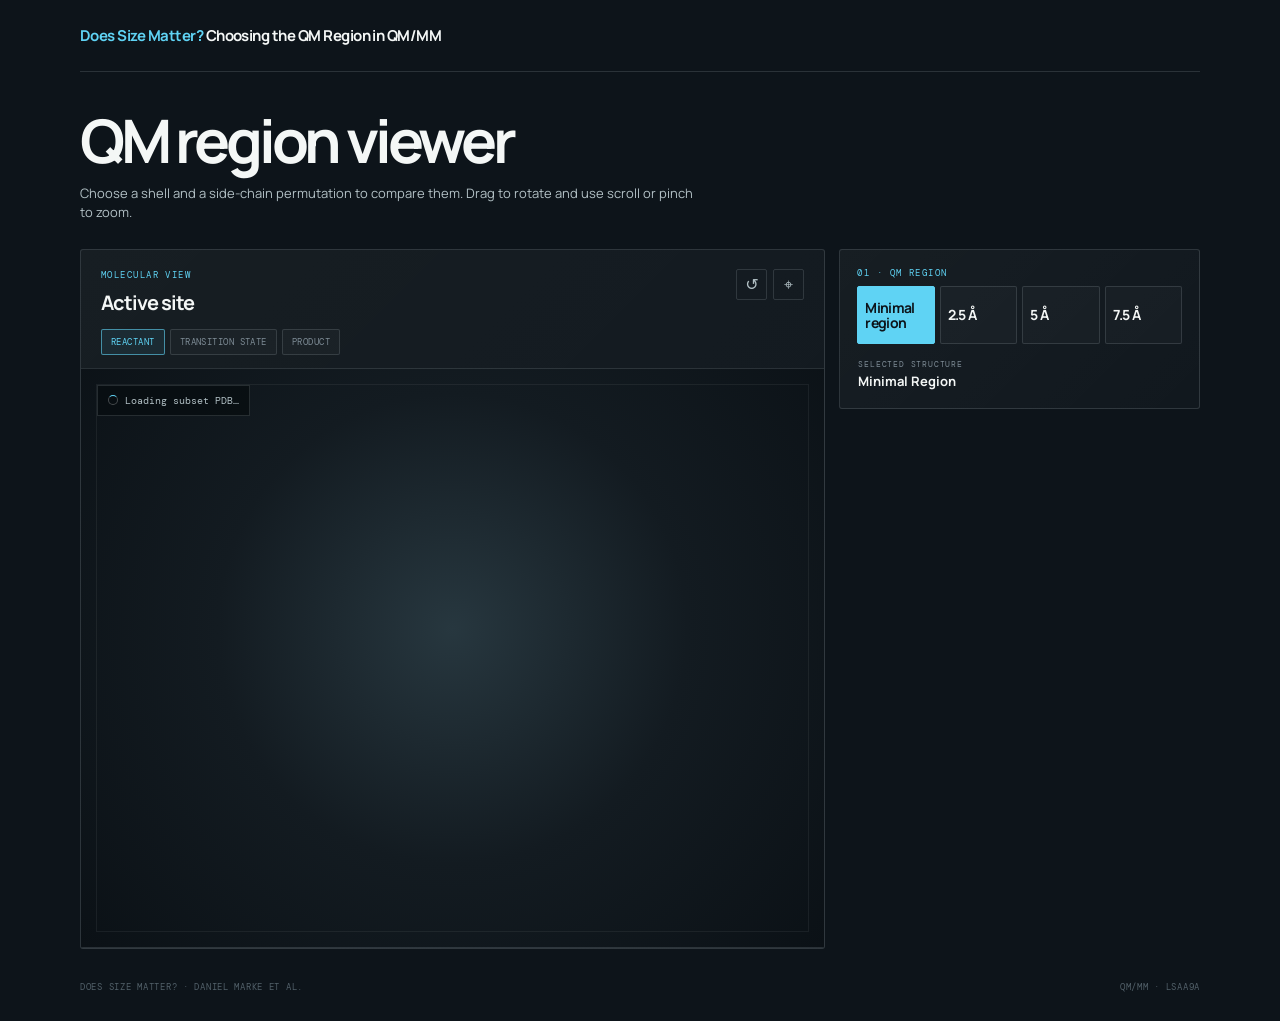
==== data/index.html @ a7088e51 "Add files via upload" ====
<!doctype html>
<html lang="en">
  <head>
    <meta charset="utf-8" />
    <meta name="viewport" content="width=device-width, initial-scale=1" />
    <meta name="theme-color" content="#0b1117" />
    <meta name="description" content="Interactive 3D companion to Does Size Matter?" />
    <title>Does Size Matter? · QM region viewer</title>
    <link rel="preconnect" href="https://fonts.googleapis.com" />
    <link rel="preconnect" href="https://fonts.gstatic.com" crossorigin />
    <link href="https://fonts.googleapis.com/css2?family=DM+Mono:wght@400;500&family=Manrope:wght@400;600;700;800&display=swap" rel="stylesheet" />
    <link rel="stylesheet" href="styles.css" />
    <script defer src="https://3dmol.csb.pitt.edu/build/3Dmol-min.js"></script>
    <script defer src="app.js"></script>
  </head>
  <body>
    <div class="page-shell">
      <header class="topbar">
        <a class="brand" href="#top"><strong><span>Does Size Matter?</span> Choosing the QM Region in QM/MM</strong></a>
      </header>

      <main id="top">
        <div class="intro">
          <h1>QM region viewer</h1>
          <p>Choose a shell and a side-chain permutation to compare them. Drag to rotate and use scroll or pinch to zoom.</p>
        </div>

        <section class="app-grid" aria-label="Interactive QM region viewer">
          <article class="viewer-card panel">
            <div class="panel-heading">
              <div><p class="section-kicker">molecular view</p><h2>Active site</h2></div>
              <div class="viewer-actions"><button class="icon-button" id="reset-camera" title="Reset camera" aria-label="Reset camera">↺</button><button class="icon-button" id="focus-site" title="Focus structure" aria-label="Focus structure">⌖</button></div>
            </div>
            <div class="state-tabs" role="tablist" aria-label="Reaction state">
              <button class="state-tab active" data-state="reactant" role="tab" aria-selected="true">reactant</button>
              <button class="state-tab" data-state="ts" role="tab" aria-selected="false">transition state</button>
              <button class="state-tab" data-state="product" role="tab" aria-selected="false">product</button>
            </div>
            <div class="viewer-wrap">
              <div id="viewer" role="img" aria-label="3D molecular structure viewer"></div>
              <div class="viewer-loading" id="viewer-loading"><span class="spinner"></span><span>Loading subset PDB…</span></div>
              <div class="viewer-error" id="viewer-error" hidden>That subset PDB could not be loaded.</div>
            </div>
          </article>

          <aside class="controls">
            <section class="panel control-block">
              <p class="section-kicker">01 · QM region</p>
              <div class="segmented" role="tablist" aria-label="QM region size">
                <button class="segment active" data-radius="core" role="tab" aria-selected="true"><strong>Minimal region</strong></button>
                <button class="segment" data-radius="r2.5" role="tab" aria-selected="false"><strong>2.5 Å</strong></button>
                <button class="segment" data-radius="r5" role="tab" aria-selected="false"><strong>5 Å</strong></button>
                <button class="segment" data-radius="r7.5" role="tab" aria-selected="false"><strong>7.5 Å</strong></button>
              </div>
              <div class="loaded-file"><span>selected structure</span><strong id="region-name">Minimal region</strong></div>
            </section>

            <section class="panel control-block permutation-block">
              <div class="block-title"><div><p class="section-kicker">02 · side-chain permutation</p><h2>Choose a file</h2></div></div>
              <div class="sidechain-list" id="sidechain-list"></div>
            </section>
          </aside>
        </section>
      </main>
      <footer class="site-footer"><span>Does Size Matter? · Daniel Marke et al.</span><span>QM/MM · LsAA9A</span></footer>
    </div>
  </body>
</html>
---- data/styles.css ----
:root { --ink:#0d141a; --panel:#151e25; --line:rgba(218,233,236,.14); --muted:#7d8b95; --muted-2:#b2c0c5; --cyan:#5fd3f4; --coral:#f38b76; --white:#f4f7f6; }
* { box-sizing:border-box; }
html { scroll-behavior:smooth; }
body { margin:0; background:var(--ink); color:var(--white); font-family:Manrope,system-ui,sans-serif; line-height:1.45; }
button { color:inherit; font:inherit; }
button:focus-visible { outline:2px solid var(--cyan); outline-offset:2px; }
.page-shell { width:min(1120px,calc(100% - 34px)); margin:0 auto; }
.topbar { height:72px; display:flex; align-items:center; justify-content:space-between; border-bottom:1px solid var(--line); }
.brand { display:flex; align-items:center; gap:11px; color:var(--white); text-decoration:none; }.brand strong,.brand small { display:block; }.brand strong { font-size:13px; letter-spacing:-.03em; }.brand small { color:var(--muted); font:9px "DM Mono",monospace; text-transform:uppercase; letter-spacing:.1em; }.brand-mark { color:var(--cyan); border:1px solid rgba(95,211,244,.65); padding:6px 6px 5px; font:500 10px/1.05 "DM Mono",monospace; letter-spacing:-.08em; }.brand-mark i { color:var(--coral); font-style:normal; }.pdb-badge { color:var(--muted); font:9px "DM Mono",monospace; text-transform:uppercase; letter-spacing:.08em; }
.intro { padding:48px 0 27px; }.eyebrow,.section-kicker { margin:0 0 7px; color:var(--cyan); font:9px "DM Mono",monospace; text-transform:uppercase; letter-spacing:.16em; }.intro h1 { margin:0; font-size:clamp(36px,6vw,60px); line-height:1; letter-spacing:-.07em; }.intro p:last-child { max-width:620px; color:var(--muted-2); margin:14px 0 0; font-size:13px; }.intro code,.simple-note code { color:var(--cyan-soft); font:11px "DM Mono",monospace; }
.app-grid { display:grid; grid-template-columns:minmax(0,1.55fr) minmax(300px,.75fr); gap:14px; align-items:start; }.panel { background:linear-gradient(135deg,rgba(255,255,255,.045),rgba(255,255,255,.018)); border:1px solid var(--line); border-radius:3px; }.viewer-card { overflow:hidden; }.panel-heading { display:flex; align-items:start; justify-content:space-between; padding:19px 20px 12px; }.panel-heading h2,.block-title h2 { margin:0; font-size:20px; letter-spacing:-.05em; }.viewer-actions { display:flex; gap:6px; }.icon-button { width:31px; height:31px; border:1px solid var(--line); border-radius:2px; background:transparent; color:var(--muted-2); cursor:pointer; }.icon-button:hover { color:var(--cyan); border-color:var(--cyan); }
.state-tabs { display:flex; gap:5px; padding:0 20px 13px; }.state-tab,.segment { border:1px solid var(--line); background:rgba(255,255,255,.025); cursor:pointer; border-radius:2px; }.state-tab { padding:6px 9px; color:var(--muted); font:9px "DM Mono",monospace; text-transform:uppercase; letter-spacing:.05em; }.state-tab:hover,.state-tab.active { color:var(--cyan); border-color:rgba(95,211,244,.6); background:rgba(95,211,244,.08); }
.viewer-wrap { position:relative; height:580px; background:radial-gradient(circle at 50% 45%,#27373f 0%,#131b21 48%,#0b1116 100%); border-top:1px solid var(--line); border-bottom:1px solid var(--line); }.viewer-wrap::after { content:""; position:absolute; inset:15px; border:1px solid rgba(255,255,255,.06); pointer-events:none; }.viewer-wrap canvas { outline:none; }#viewer { position:absolute; inset:0; z-index:1; }.viewer-loading,.viewer-error { position:absolute; z-index:3; top:16px; left:16px; padding:8px 10px; background:rgba(8,13,17,.85); border:1px solid var(--line); color:var(--muted-2); font:10px "DM Mono",monospace; }.viewer-error { color:var(--coral); }.spinner { display:inline-block; width:10px; height:10px; margin-right:7px; border:1px solid rgba(255,255,255,.25); border-top-color:var(--cyan); border-radius:50%; animation:spin .8s linear infinite; vertical-align:-1px; }@keyframes spin{to{transform:rotate(360deg)}}
.viewer-readout { position:absolute; z-index:3; left:15px; bottom:14px; display:flex; gap:6px; flex-wrap:wrap; }.readout-chip { padding:6px 8px; background:rgba(8,13,17,.85); border:1px solid rgba(255,255,255,.1); color:var(--muted-2); font:9px "DM Mono",monospace; }.legend-dot { display:inline-block; width:6px; height:6px; margin-right:4px; border-radius:50%; }.copper { background:#b87333; }.oxygen { background:#e33b32; }.hydrogen { background:#fff; }.water { background:#82b7cc; }.viewer-footer { display:flex; justify-content:space-between; padding:11px 17px; color:var(--muted); font:9px "DM Mono",monospace; text-transform:uppercase; letter-spacing:.06em; }.viewer-footer b { color:var(--cyan); font-weight:500; }
.controls { display:grid; gap:14px; }.control-block { padding:17px; }.segmented { display:grid; grid-template-columns:repeat(3,1fr); gap:5px; }.segment { padding:11px 8px 9px; text-align:left; }.segment strong,.segment small { display:block; }.segment strong { font-size:16px; letter-spacing:-.05em; }.segment small { color:var(--muted); margin-top:2px; font:8px "DM Mono",monospace; text-transform:uppercase; }.segment.active { background:var(--cyan); border-color:var(--cyan); color:var(--ink); }.segment.active small { color:#285b68; }.loaded-file { display:grid; grid-template-columns:1fr auto; gap:3px 10px; align-items:end; padding:18px 1px 0; }.loaded-file span { grid-column:1/-1; color:var(--muted); font:8px "DM Mono",monospace; text-transform:uppercase; letter-spacing:.1em; }.loaded-file strong { font-size:13px; text-transform:capitalize; }.loaded-file b { color:var(--cyan); font:11px "DM Mono",monospace; white-space:nowrap; }.microcopy,.display-note { color:var(--muted); font:10px/1.6 "DM Mono",monospace; }.microcopy { margin:11px 0 0; }
.block-title { display:flex; justify-content:space-between; align-items:end; margin-bottom:12px; }.available { color:var(--cyan); font:9px "DM Mono",monospace; text-transform:uppercase; }.sidechain-list { display:grid; gap:4px; max-height:310px; overflow-y:auto; padding-right:3px; scrollbar-color:#38505a transparent; }.sidechain-row { display:grid; grid-template-columns:34px 1fr auto; gap:8px; align-items:center; padding:8px; border:1px solid transparent; background:rgba(255,255,255,.025); cursor:pointer; text-align:left; }.sidechain-row:hover { border-color:var(--line); background:rgba(95,211,244,.06); }.sidechain-row.inactive { opacity:.5; }.sidechain-check { display:grid; place-items:center; width:26px; height:19px; border:1px solid var(--muted); color:var(--cyan); font:9px "DM Mono",monospace; }.sidechain-row.selected .sidechain-check { border-color:var(--cyan); background:rgba(95,211,244,.12); }.sidechain-name { display:block; font-size:11px; font-weight:700; text-transform:capitalize; }.sidechain-meta { display:block; color:var(--muted); font:8px "DM Mono",monospace; }.sidechain-energy { color:var(--muted-2); font:9px "DM Mono",monospace; white-space:nowrap; }.text-button { margin:12px 0 0; padding:0; border:0; background:none; color:var(--cyan); cursor:pointer; font:10px "DM Mono",monospace; }.text-button span { padding-left:4px; }.display-block { padding-top:15px; }.toggle-row { display:flex; justify-content:space-between; align-items:center; color:var(--muted-2); font:10px "DM Mono",monospace; }.toggle-row input { position:absolute; opacity:0; pointer-events:none; }.toggle-ui { width:28px; height:15px; position:relative; border-radius:20px; background:#2a343b; }.toggle-ui::after { content:""; position:absolute; top:2px; left:2px; width:11px; height:11px; border-radius:50%; background:#6d7a82; transition:.2s; }.toggle-row input:checked + .toggle-ui { background:rgba(95,211,244,.27); }.toggle-row input:checked + .toggle-ui::after { left:15px; background:var(--cyan); }.display-note { margin:11px 0 0; font-size:9px; }
.simple-note { display:flex; gap:11px; align-items:start; margin:14px 0 40px; padding:15px 17px; }.simple-note p { margin:0; color:var(--muted); font-size:11px; }.simple-note strong { color:var(--white); }.note-icon { display:grid; place-items:center; width:18px; height:18px; flex:0 0 auto; border:1px solid var(--cyan); border-radius:50%; color:var(--cyan); font:11px "DM Mono",monospace; }.site-footer { display:flex; justify-content:space-between; padding:0 0 28px; color:#526069; font:9px "DM Mono",monospace; text-transform:uppercase; letter-spacing:.08em; }
@media (max-width:780px) { .page-shell { width:min(100% - 22px,600px); }.intro { padding:38px 0 23px; }.app-grid { grid-template-columns:1fr; }.viewer-wrap { height:min(560px,125vw); }.controls { grid-template-columns:1fr 1fr; }.controls .control-block:first-child,.permutation-block { grid-column:1/-1; }.display-block { grid-column:1/-1; }.sidechain-list { max-height:250px; } }
@media (max-width:480px) { .topbar { height:64px; }.pdb-badge { font-size:8px; }.intro h1 { font-size:40px; }.intro p:last-child { font-size:12px; }.state-tabs { overflow-x:auto; }.state-tab { white-space:nowrap; }.viewer-wrap { height:112vw; min-height:360px; }.viewer-footer { display:block; line-height:1.8; }.viewer-footer span { display:block; }.controls { grid-template-columns:1fr; }.controls .control-block:first-child,.permutation-block,.display-block { grid-column:auto; }.simple-note { margin-bottom:28px; }.site-footer { display:block; line-height:2; } }

/* Simplified poster companion */
.topbar { justify-content:flex-start; }
.brand { display:block; }
.brand strong { font-size:15px; letter-spacing:-.035em; }
.brand strong span { color:var(--cyan); }
.intro { padding-top:38px; }
.segmented { grid-template-columns:repeat(4,minmax(0,1fr)); }
.segment { min-height:58px; padding:9px 7px; display:flex; align-items:center; }
.segment strong { font-size:14px; line-height:1.08; }
.loaded-file { display:block; padding-top:15px; }
.loaded-file span { display:block; }
.loaded-file strong { display:block; margin-top:3px; }
.sidechain-row { grid-template-columns:15px minmax(0,1fr); gap:9px; padding:8px 7px; }
.sidechain-row.inactive { opacity:.78; }
.sidechain-check { width:10px; height:10px; border-radius:50%; border-color:var(--muted); }
.sidechain-row.selected .sidechain-check { background:var(--cyan); border-color:var(--cyan); }
.sidechain-name { font-size:12px; }
.app-grid { margin-bottom:32px; }
.site-footer { margin-top:0; }
@media (max-width:780px) { .segmented { grid-template-columns:repeat(2,minmax(0,1fr)); } }
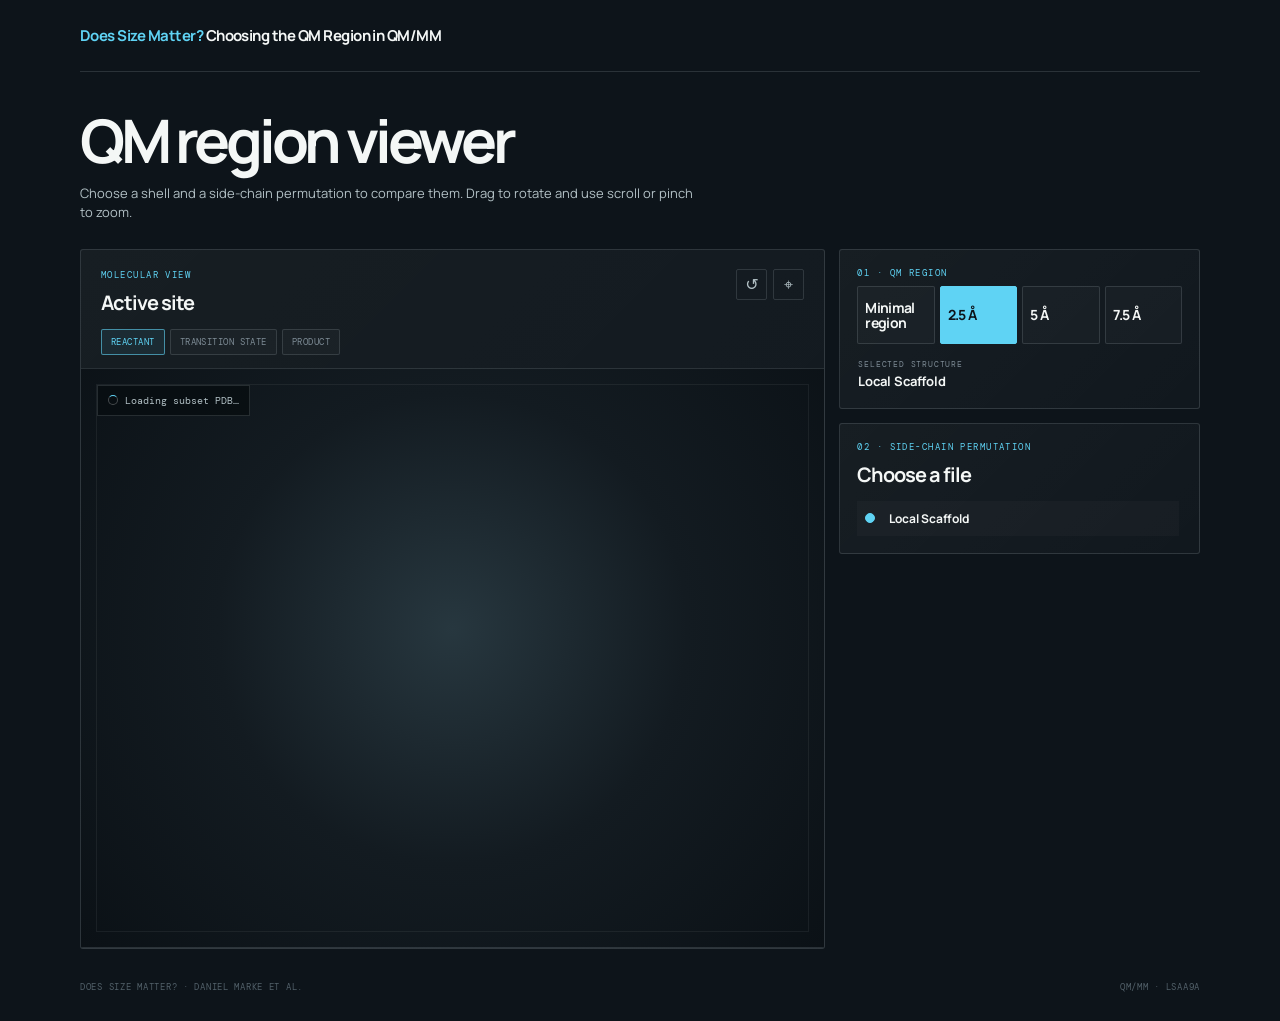
==== commit 6c130d76: "Add files via upload" ====
--- a/data/index.html
+++ b/data/index.html
@@ -47,12 +47,12 @@
             <section class="panel control-block">
               <p class="section-kicker">01 · QM region</p>
               <div class="segmented" role="tablist" aria-label="QM region size">
-                <button class="segment active" data-radius="core" role="tab" aria-selected="true"><strong>Minimal region</strong></button>
-                <button class="segment" data-radius="r2.5" role="tab" aria-selected="false"><strong>2.5 Å</strong></button>
+                <button class="segment" data-radius="core" role="tab" aria-selected="false"><strong>Minimal region</strong></button>
+                <button class="segment active" data-radius="r2.5" role="tab" aria-selected="true"><strong>2.5 Å</strong></button>
                 <button class="segment" data-radius="r5" role="tab" aria-selected="false"><strong>5 Å</strong></button>
                 <button class="segment" data-radius="r7.5" role="tab" aria-selected="false"><strong>7.5 Å</strong></button>
               </div>
-              <div class="loaded-file"><span>selected structure</span><strong id="region-name">Minimal region</strong></div>
+              <div class="loaded-file"><span>selected structure</span><strong id="region-name">Full Shell</strong></div>
             </section>
 
             <section class="panel control-block permutation-block">
